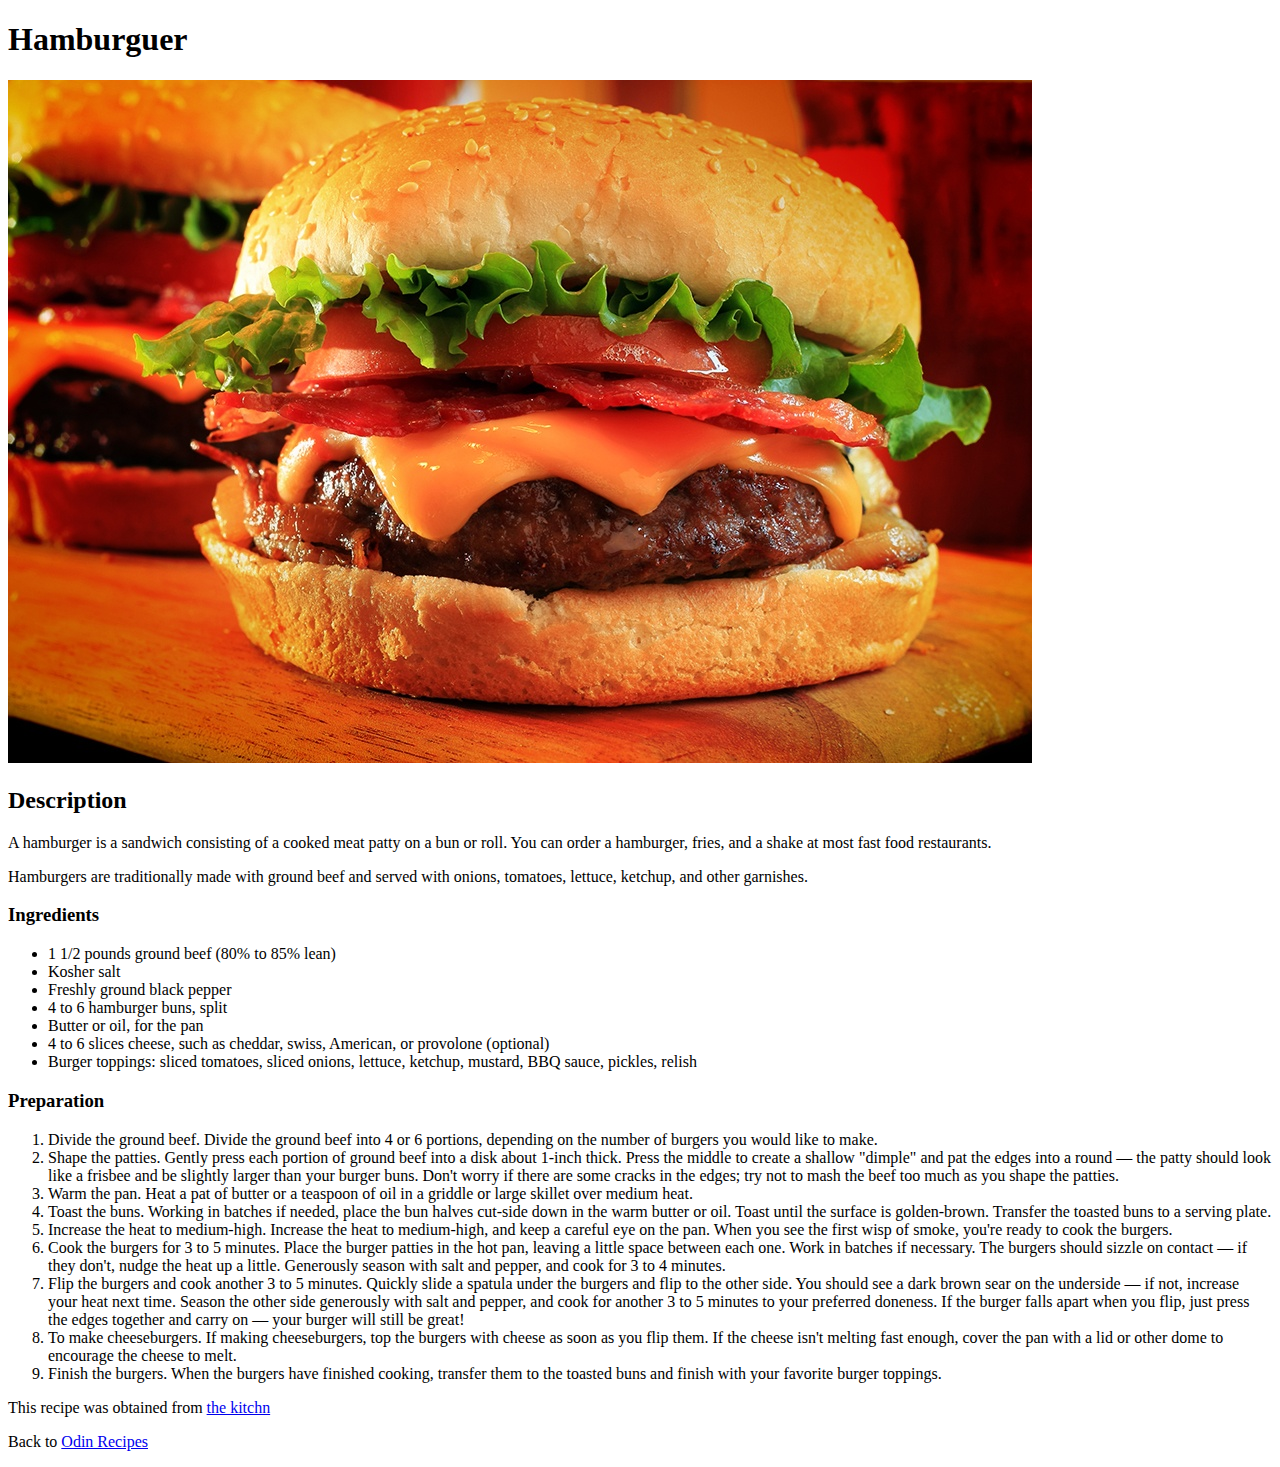
==== recipes/hamburguer.html @ f43db12f "Creation of a webpage of recipes" ====
<!DOCTYPE html>
<html lang="en">
<head>
    <meta charset="UTF-8">
    <meta name="viewport" content="width=device-width, initial-scale=1.0">
    <title>Odin Recipes</title>
</head>
<body>
    <h1>Hamburguer</h1>
    <img src="../img/hamburguer.jpg" alt="Hamburguer image">
    <h2>Description</h2>
    <p>A hamburger is a sandwich consisting of a cooked meat patty on a bun or roll. You can order a hamburger, fries, and a shake at most fast food restaurants.</p>
    <p>Hamburgers are traditionally made with ground beef and served with onions, tomatoes, lettuce, ketchup, and other garnishes.</p>
    <h3>Ingredients</h3>
    <ul>
        <li>1 1/2 pounds ground beef (80% to 85% lean)</li>
        <li>Kosher salt</li>
        <li>Freshly ground black pepper</li>
        <li>4 to 6 hamburger buns, split</li>
        <li>Butter or oil, for the pan</li>
        <li>4 to 6 slices cheese, such as cheddar, swiss, American, or provolone (optional)</li>
        <li>Burger toppings: sliced tomatoes, sliced onions, lettuce, ketchup, mustard, BBQ sauce, pickles, relish</li>
    </ul>
    <h3>Preparation</h3>
    <ol>
        <li>Divide the ground beef. Divide the ground beef into 4 or 6 portions, depending on the number of burgers you would like to make.</li>
        <li>Shape the patties. Gently press each portion of ground beef into a disk about 1-inch thick. Press the middle to create a shallow "dimple" and pat the edges into a round — the patty should look like a frisbee and be slightly larger than your burger buns. Don't worry if there are some cracks in the edges; try not to mash the beef too much as you shape the patties.</li>
        <li>Warm the pan. Heat a pat of butter or a teaspoon of oil in a griddle or large skillet over medium heat.</li>
        <li>Toast the buns. Working in batches if needed, place the bun halves cut-side down in the warm butter or oil. Toast until the surface is golden-brown. Transfer the toasted buns to a serving plate.</li>
        <li>Increase the heat to medium-high. Increase the heat to medium-high, and keep a careful eye on the pan. When you see the first wisp of smoke, you're ready to cook the burgers.</li>
        <li>Cook the burgers for 3 to 5 minutes. Place the burger patties in the hot pan, leaving a little space between each one. Work in batches if necessary. The burgers should sizzle on contact — if they don't, nudge the heat up a little. Generously season with salt and pepper, and cook for 3 to 4 minutes.</li>
        <li>Flip the burgers and cook another 3 to 5 minutes. Quickly slide a spatula under the burgers and flip to the other side. You should see a dark brown sear on the underside — if not, increase your heat next time. Season the other side generously with salt and pepper, and cook for another 3 to 5 minutes to your preferred doneness. If the burger falls apart when you flip, just press the edges together and carry on — your burger will still be great!</li>
        <li>To make cheeseburgers. If making cheeseburgers, top the burgers with cheese as soon as you flip them. If the cheese isn't melting fast enough, cover the pan with a lid or other dome to encourage the cheese to melt.</li>
        <li>Finish the burgers. When the burgers have finished cooking, transfer them to the toasted buns and finish with your favorite burger toppings.</li>
    </ol>
    <p>This recipe was obtained from <a href="https://www.thekitchn.com/how-to-make-burgers-on-the-stovetop-cooking-lessons-from-the-kitchn-217722" target="_blank">the kitchn</a></p>
    <p>Back to <a href="/">Odin Recipes</a></p>
</body>
</html>
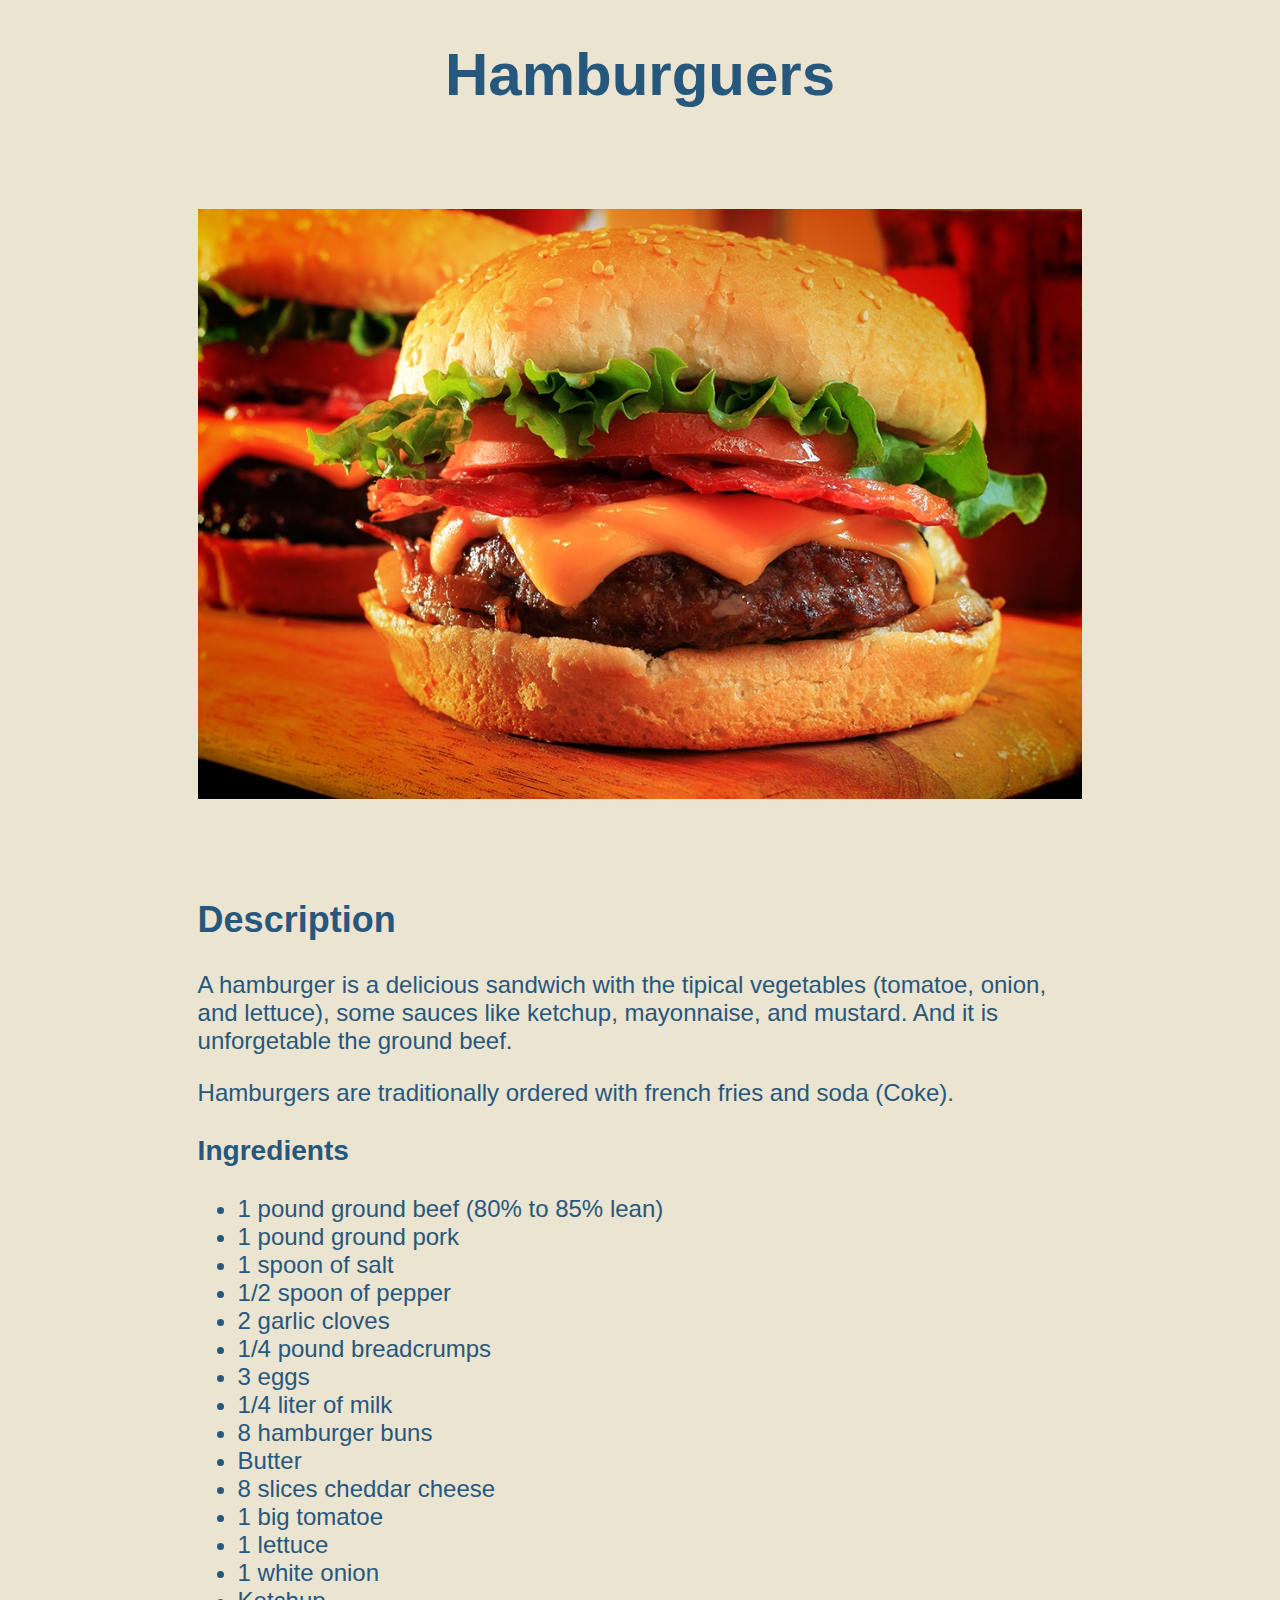
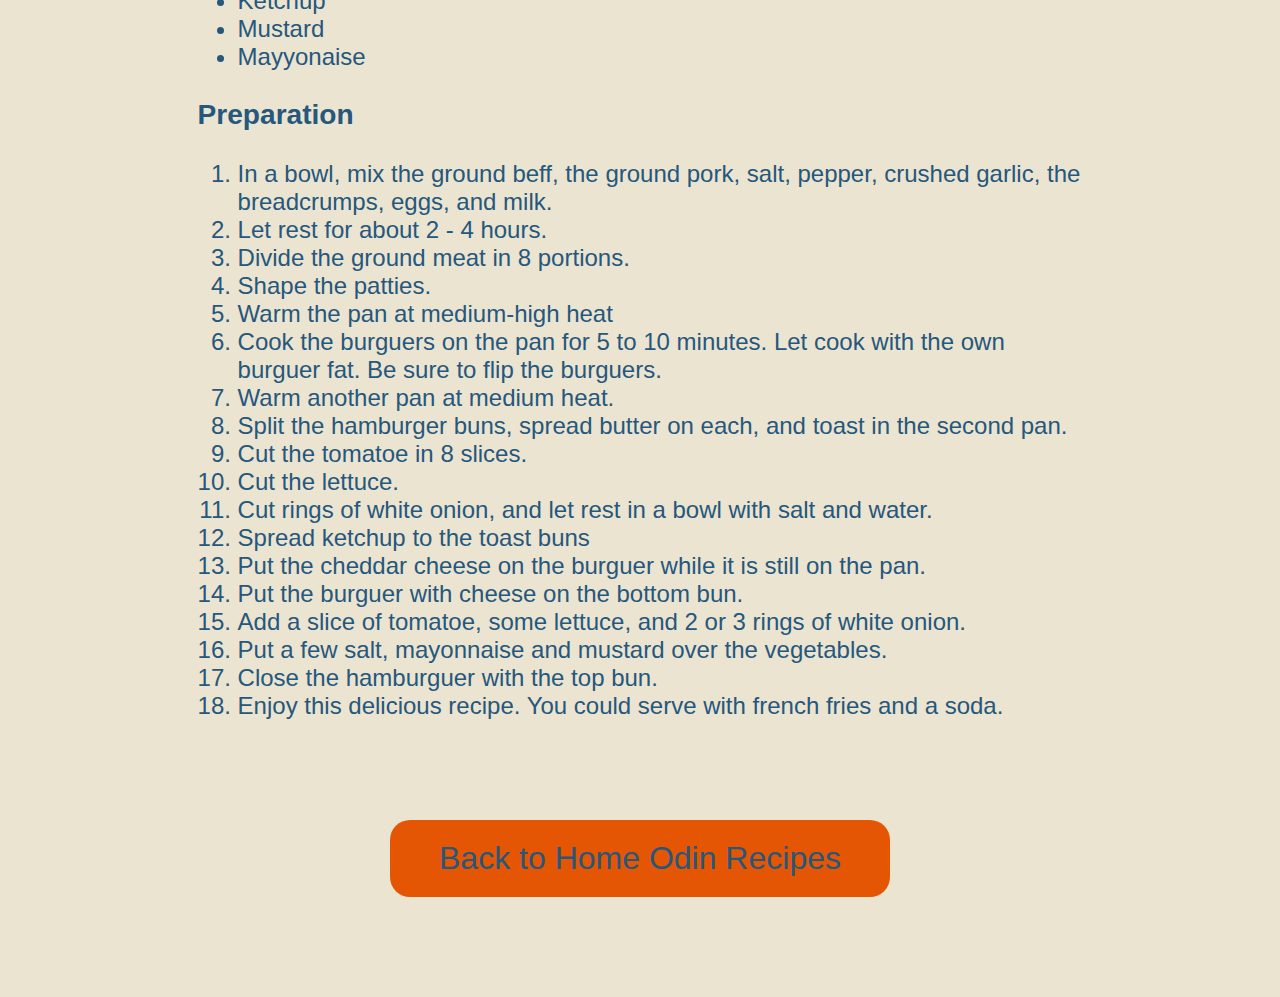
==== commit 4a71c7c9: "Adding styles to the first recipe page (Hamburguers)" ====
--- a/recipes/hamburguer.html
+++ b/recipes/hamburguer.html
@@ -1,39 +1,98 @@
 <!DOCTYPE html>
 <html lang="en">
-<head>
-    <meta charset="UTF-8">
-    <meta name="viewport" content="width=device-width, initial-scale=1.0">
-    <title>Odin Recipes</title>
-</head>
-<body>
-    <h1>Hamburguer</h1>
-    <img src="../img/hamburguer.jpg" alt="Hamburguer image">
-    <h2>Description</h2>
-    <p>A hamburger is a sandwich consisting of a cooked meat patty on a bun or roll. You can order a hamburger, fries, and a shake at most fast food restaurants.</p>
-    <p>Hamburgers are traditionally made with ground beef and served with onions, tomatoes, lettuce, ketchup, and other garnishes.</p>
-    <h3>Ingredients</h3>
-    <ul>
-        <li>1 1/2 pounds ground beef (80% to 85% lean)</li>
-        <li>Kosher salt</li>
-        <li>Freshly ground black pepper</li>
-        <li>4 to 6 hamburger buns, split</li>
-        <li>Butter or oil, for the pan</li>
-        <li>4 to 6 slices cheese, such as cheddar, swiss, American, or provolone (optional)</li>
-        <li>Burger toppings: sliced tomatoes, sliced onions, lettuce, ketchup, mustard, BBQ sauce, pickles, relish</li>
-    </ul>
-    <h3>Preparation</h3>
-    <ol>
-        <li>Divide the ground beef. Divide the ground beef into 4 or 6 portions, depending on the number of burgers you would like to make.</li>
-        <li>Shape the patties. Gently press each portion of ground beef into a disk about 1-inch thick. Press the middle to create a shallow "dimple" and pat the edges into a round — the patty should look like a frisbee and be slightly larger than your burger buns. Don't worry if there are some cracks in the edges; try not to mash the beef too much as you shape the patties.</li>
-        <li>Warm the pan. Heat a pat of butter or a teaspoon of oil in a griddle or large skillet over medium heat.</li>
-        <li>Toast the buns. Working in batches if needed, place the bun halves cut-side down in the warm butter or oil. Toast until the surface is golden-brown. Transfer the toasted buns to a serving plate.</li>
-        <li>Increase the heat to medium-high. Increase the heat to medium-high, and keep a careful eye on the pan. When you see the first wisp of smoke, you're ready to cook the burgers.</li>
-        <li>Cook the burgers for 3 to 5 minutes. Place the burger patties in the hot pan, leaving a little space between each one. Work in batches if necessary. The burgers should sizzle on contact — if they don't, nudge the heat up a little. Generously season with salt and pepper, and cook for 3 to 4 minutes.</li>
-        <li>Flip the burgers and cook another 3 to 5 minutes. Quickly slide a spatula under the burgers and flip to the other side. You should see a dark brown sear on the underside — if not, increase your heat next time. Season the other side generously with salt and pepper, and cook for another 3 to 5 minutes to your preferred doneness. If the burger falls apart when you flip, just press the edges together and carry on — your burger will still be great!</li>
-        <li>To make cheeseburgers. If making cheeseburgers, top the burgers with cheese as soon as you flip them. If the cheese isn't melting fast enough, cover the pan with a lid or other dome to encourage the cheese to melt.</li>
-        <li>Finish the burgers. When the burgers have finished cooking, transfer them to the toasted buns and finish with your favorite burger toppings.</li>
-    </ol>
-    <p>This recipe was obtained from <a href="https://www.thekitchn.com/how-to-make-burgers-on-the-stovetop-cooking-lessons-from-the-kitchn-217722" target="_blank">the kitchn</a></p>
-    <p>Back to <a href="/">Odin Recipes</a></p>
-</body>
-</html>+  <head>
+    <meta charset="UTF-8" />
+    <meta name="viewport" content="width=device-width, initial-scale=1.0" />
+    <link rel="stylesheet" href="../css/hamburguer.css" />
+    <title>Odin Recipes - Hamburguers</title>
+  </head>
+  <body>
+    <h1 class="recipe1-title1">Hamburguers</h1>
+    <img
+      src="../img/hamburguer.jpg"
+      alt="Hamburguer image"
+      class="recipe1-img"
+    />
+    <div class="container">
+      <h2 class="recipe1-title2">Description</h2>
+      <p class="text">
+        A hamburger is a delicious sandwich with the tipical vegetables
+        (tomatoe, onion, and lettuce), some sauces like ketchup, mayonnaise, and
+        mustard. And it is unforgetable the ground beef.
+      </p>
+      <p class="text">
+        Hamburgers are traditionally ordered with french fries and soda (Coke).
+      </p>
+      <h3 class="recipe1-title3">Ingredients</h3>
+      <ul class="recipe1-ulist">
+        <li class="recipe1-ulist-item">
+          1 pound ground beef (80% to 85% lean)
+        </li>
+        <li class="recipe1-ulist-item">1 pound ground pork</li>
+        <li class="recipe1-ulist-item">1 spoon of salt</li>
+        <li class="recipe1-ulist-item">1/2 spoon of pepper</li>
+        <li class="recipe1-ulist-item">2 garlic cloves</li>
+        <li class="recipe1-ulist-item">1/4 pound breadcrumps</li>
+        <li class="recipe1-ulist-item">3 eggs</li>
+        <li class="recipe1-ulist-item">1/4 liter of milk</li>
+        <li class="recipe1-ulist-item">8 hamburger buns</li>
+        <li class="recipe1-ulist-item">Butter</li>
+        <li class="recipe1-ulist-item">8 slices cheddar cheese</li>
+        <li class="recipe1-ulist-item">1 big tomatoe</li>
+        <li class="recipe1-ulist-item">1 lettuce</li>
+        <li class="recipe1-ulist-item">1 white onion</li>
+        <li class="recipe1-ulist-item">Ketchup</li>
+        <li class="recipe1-ulist-item">Mustard</li>
+        <li class="recipe1-ulist-item">Mayyonaise</li>
+      </ul>
+      <h3 class="recipe1-title3">Preparation</h3>
+      <ol class="recipe1-olist">
+        <li class="recipe1-olist-item">
+          In a bowl, mix the ground beff, the ground pork, salt, pepper, crushed
+          garlic, the breadcrumps, eggs, and milk.
+        </li>
+        <li class="recipe1-olist-item">Let rest for about 2 - 4 hours.</li>
+        <li class="recipe1-olist-item">
+          Divide the ground meat in 8 portions.
+        </li>
+        <li class="recipe1-olist-item">Shape the patties.</li>
+        <li class="recipe1-olist-item">Warm the pan at medium-high heat</li>
+        <li class="recipe1-olist-item">
+          Cook the burguers on the pan for 5 to 10 minutes. Let cook with the
+          own burguer fat. Be sure to flip the burguers.
+        </li>
+        <li class="recipe1-olist-item">Warm another pan at medium heat.</li>
+        <li class="recipe1-olist-item">
+          Split the hamburger buns, spread butter on each, and toast in the
+          second pan.
+        </li>
+        <li class="recipe1-olist-item">Cut the tomatoe in 8 slices.</li>
+        <li class="recipe1-olist-item">Cut the lettuce.</li>
+        <li class="recipe1-olist-item">
+          Cut rings of white onion, and let rest in a bowl with salt and water.
+        </li>
+        <li class="recipe1-olist-item">Spread ketchup to the toast buns</li>
+        <li class="recipe1-olist-item">
+          Put the cheddar cheese on the burguer while it is still on the pan.
+        </li>
+        <li class="recipe1-olist-item">
+          Put the burguer with cheese on the bottom bun.
+        </li>
+        <li class="recipe1-olist-item">
+          Add a slice of tomatoe, some lettuce, and 2 or 3 rings of white onion.
+        </li>
+        <li class="recipe1-olist-item">
+          Put a few salt, mayonnaise and mustard over the vegetables.
+        </li>
+        <li class="recipe1-olist-item">
+          Close the hamburguer with the top bun.
+        </li>
+        <li class="recipe1-olist-item">
+          Enjoy this delicious recipe. You could serve with french fries and a
+          soda.
+        </li>
+      </ol>
+    </div>
+    <a href="../index.html" class="home-link">Back to Home Odin Recipes</a>
+  </body>
+</html>
--- a/css/hamburguer.css
+++ b/css/hamburguer.css
@@ -0,0 +1,52 @@
+* {
+    box-sizing: border-box;
+}
+
+body {
+    font-size: 24px;
+    font-family: 'Franklin Gothic Medium', 'Arial Narrow', Arial, sans-serif;
+    background-color: #EBE4D1;
+    /* background-color: #B4B4B3; */
+    color: #26577C;
+}
+
+.recipe1-title1 {
+    margin-bottom: 100px;
+    font-size: 60px;
+    font-weight: bold;
+    text-align: center;
+}
+
+.recipe1-img {
+    display: block;
+    width: 70%;
+    margin: 0 auto 100px;
+}
+
+.container {
+    width: 70%;
+    margin: 0 auto 100px;
+}
+
+.recipe1-title2 {
+    font-size: 36px;
+    font-weight: bold;
+}
+
+.home-link {
+    display: block;
+    width: 500px;
+    padding: 20px;
+    margin: 0 auto 100px;
+    text-align: center;
+    text-decoration: none;
+    font-size: 32px;
+    background-color: #E55604;
+    color: #26577C;
+    border-radius: 20px;
+}
+
+.home-link:hover {
+    background-color: #26577C;
+    color: #EBE4D1;
+}